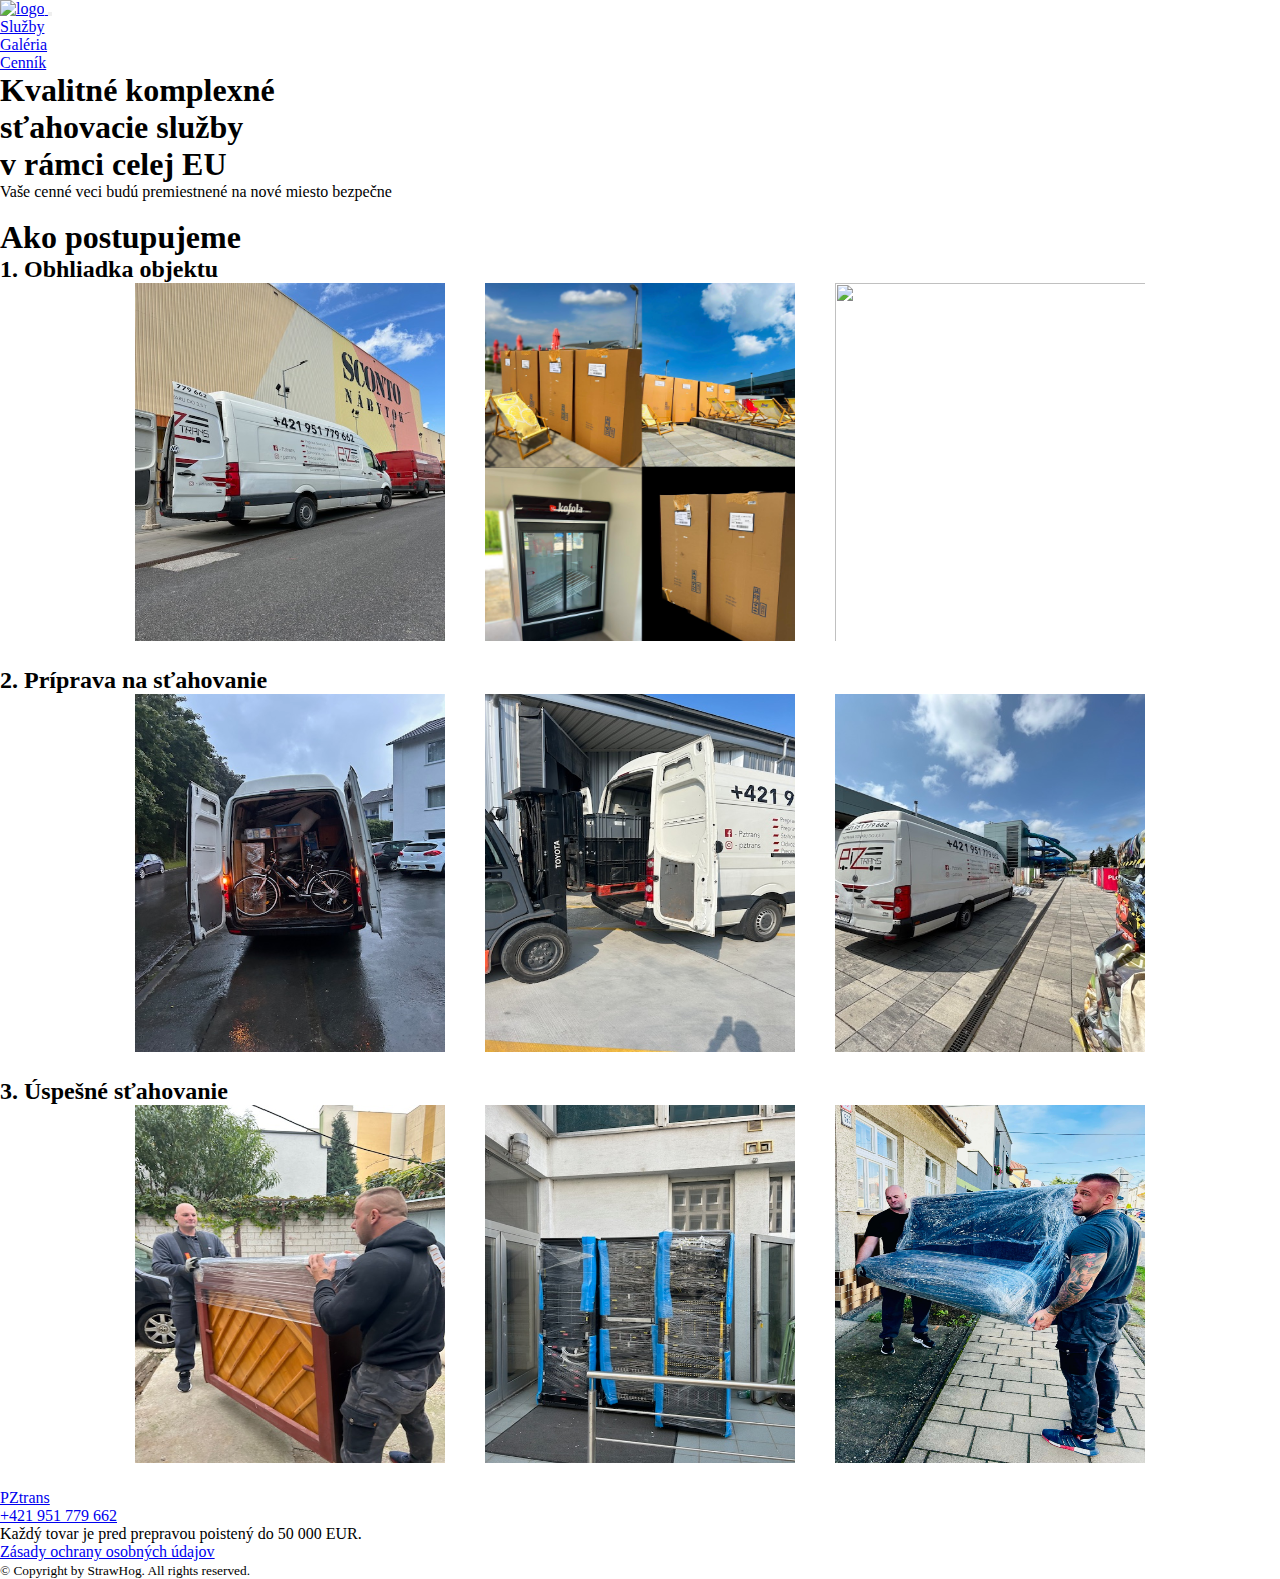
==== gallery.html @ 87ce50bd "add gdpr" ====
<!DOCTYPE html>
<html lang="sk">
<head>
    <meta charset="UTF-8">
    <meta name="viewport" content="width=device-width, initial-scale=1.0">
        
    <title>PZtrans - komplexné sťahovacie služby</title>

    <!--Favicon-->
    <link rel="icon" type="image/jpg" href="/Images/logo_web_pz 1favilogo.png">
    <!--BOOTSTRAP-->
    <link href="https://cdn.jsdelivr.net/npm/bootstrap@5.3.2/dist/css/bootstrap.min.css" rel="stylesheet" integrity="sha384-T3c6CoIi6uLrA9TneNEoa7RxnatzjcDSCmG1MXxSR1GAsXEV/Dwwykc2MPK8M2HN" crossorigin="anonymous">
    <!--BOOTSTRAP ICONS-->
    <link rel="stylesheet" href="https://cdn.jsdelivr.net/npm/bootstrap-icons@1.11.1/font/bootstrap-icons.css">
    <!--LIGHTBOX-->
    <link rel="stylesheet" href="/css/lightbox.min.css">
    <!--CSS-->
    <link rel="stylesheet" href="/css/style.css">
    <!--JS-->
    <script src="/js/lightbox.min.js"></script>
</head>
<body>
    <!--Navigation-->
    <nav class="navbar navbar-expand-lg fs-3 fw-semibold py-4" style="background-color: rgba(255, 255, 255, 0.9);" data-bs-theme="light">
        <div class="container">
            <a href="/index.html" class="navbar-brand">
                <img class="logo" src="/images/logo_web_pz.jpg" alt="logo">
            </a>

            <button class="navbar-toggler mt-4" type="button" data-bs-toggle="collapse" data-bs-target="#navmenu" aria-controls="navbarNav" aria-expanded="false" aria-label="Toggle navigation">
                <span class="navbar-toggler-icon"></span>
              </button>

            <div class="collapse navbar-collapse" id="navmenu">
                <ul class="navbar-nav ms-auto">
                    <li class="nav-item px-3">
                        <a href="/index.html" class="nav-link">Služby</a>
                    </li>
                    <li class="nav-item px-3">
                        <a href="#gallery" class="nav-link">Galéria</a>
                    </li>
                    <li class="nav-item px-3">
                        <a href="/pricelist.html" class="nav-link">Cenník</a>
                    </li>
                </ul>
            </div>

        </div>
    </nav>

    <!--Header-->
    <header class="main-header">
        <div class="bg-dark text-light p-5 text-center">
            <div class="container">
                <div class="d-md-flex align-items-center justify-content-between">
                    <div>
                        <h1 class="text-start">Kvalitné komplexné <br> <span class="text-warning">sťahovacie služby</span> &nbsp; <br> v rámci celej EU</h1>
                        <p class="lead my-4 fs-3 text-start">Vaše cenné veci budú premiestnené na nové miesto <span class="text-warning fw-bold">bezpečne</span></p>
                    </div>
                        <img class="img-fluid w-50 d-none d-sm-block" src="/images/web_FOTO_pz.jpg" alt="">
                </div>
            </div>
        </div>
    </header>

    <!--Gallery-->

    <section class="photo-gallery">
            <h1 class="text-center p-3 bg-warning mb-0 ">Ako postupujeme</h1>
            <h2 class="bg-dark text-light text-center p-2 mb-5">1. Obhliadka objektu</h2>
        <div class="images">
            <div class="one-image">
                <img class="" src="/Images/foto_gallery/IMG_1522.jpg" alt="">
            </div>
            <div class="one-image">
                <img class="d-none d-sm-block" src="/Images/foto_gallery/2a853ccc-2756-42af-b317-bd83599e42b4.JPG" alt="">
            </div>
            <div class="one-image">
                <img class="d-none d-xl-block" src="/Images/foto_gallery/michal-b-66NaCdBrkCs-unsplash.jpg" alt="">
            </div>
        </div>

        <h2 class="bg-dark text-light text-center p-2 mb-5 mt-4">2. Príprava na sťahovanie</h2>
        <div class="images">
            <div class="one-image">
                <img class="" src="/Images/foto_gallery/IMG_1997.jpg" alt="">
            </div>
            <div class="one-image">
                <img class="d-none d-sm-block" src="/Images/foto_gallery/IMG_1865.jpg" alt="">
            </div>
            <div class="one-image">
                <img class="d-none d-xl-block" src="/Images/foto_gallery/IMG_1593.jpg" alt="">
            </div>
        </div>

        <h2 class="bg-dark text-light text-center p-2 mb-5 mt-4">3. Úspešné sťahovanie</h2>
        <div class="images">
            <div class="one-image">
                <img class="" src="/Images/foto_gallery/IMG_2349.jpg" alt="">
            </div>
            <div class="one-image">
                <img class="d-none d-sm-block" src="/Images/foto_gallery/servery pre NDS.jpg" alt="">
            </div>
            <div class="one-image">
                <img class="d-none d-xl-block" src="/Images/foto_gallery/IMG_2360.jpg" alt="">
            </div>
        </div>   
    </section>

    <!--Footer-->
    <footer class="bg-dark py-3 mt-0" id="footer">
        <div class="container text-light text-center">
            <p class="display-5 mb-1"><a href="/index.html" class="text-decoration-none text-white">PZtrans</a></p>
            <p class="fs-3"><a href="tel:+421 951 779 662" class="text-decoration-none text-warning " >+421 951 779 662</a></p>
            <p class="text-white">Každý tovar je pred prepravou poistený do 50 000 EUR.</p>
            <p class="fs-6"><a href="/gdpr.html" class="fw-lighter text-decoration-none text-warning" >Zásady ochrany osobných údajov</a></p>
            <small class="text-white-50">&copy; Copyright by StrawHog. All rights reserved.</small>
        </div>
    </footer>

    <script src="https://cdn.jsdelivr.net/npm/bootstrap@5.3.2/dist/js/bootstrap.bundle.min.js" integrity="sha384-C6RzsynM9kWDrMNeT87bh95OGNyZPhcTNXj1NW7RuBCsyN/o0jlpcV8Qyq46cDfL" crossorigin="anonymous"></script>
    <script src="https://cdn.jsdelivr.net/npm/@popperjs/core@2.11.8/dist/umd/popper.min.js" integrity="sha384-I7E8VVD/ismYTF4hNIPjVp/Zjvgyol6VFvRkX/vR+Vc4jQkC+hVqc2pM8ODewa9r" crossorigin="anonymous"></script>

</body>
</html>
---- css/style.css ----
* {
	margin: 0;
	padding: 0;
	box-sizing: border-box;
}

/** Navigation */

.logo {
	width: 225px;
	position: relative;
	top: -0px;
}

nav ul li a:hover {
	border-bottom: 1px solid red;
	margin-left: 25px;
	text-align: center;
	transition: all 900ms;
}

.center-showcase {
	border-radius: 10px;
	padding: 10px 0;
}

/* Todo: clearfix */ 
.clearfix:after {
    content: "";
    display: table;
    clear: both;
}

/** Gallery */ 

.images {
    display: flex;
    flex-direction: row;
    flex-wrap: wrap;
    justify-content: center;
}

.one-image img {
    width: 350px;
    height: 380px;
    padding: 0 20px 22px;
    transition: all 0.5s;
}

.one-image img:hover {
    transform: scale(1.1);
    /* transition: all 0.5s; */ /*? funguje to rovnako aj bez tohto riadku */
}


/** Pricelist + FORM */

.box {
    margin: 0 auto;
    /* width: 300px; */
    padding: 40px;
    text-align: center;
}

.box h1 {
    color: #000;
    font-weight: 500;
}

.box input[type="text"], .box input[type="email"], textarea{
    border: 2px solid #000;
    background: none;
    display: block;
    margin: 20px auto;
    text-align: center;
    padding: 15px 10px;
    width: 250px ;
    color: #000;
    border-radius: 24px;
    outline: none;
}

.box input[type="text"]:focus, .box input[type="email"]:focus, textarea:focus {
    width: 300px;
    border-color: #ffc107;
    transition: all 0.25s;
}

.box .submit {
    background: none;
    border: 2px solid #000;
    padding: 14px 40px;
    width: 250px;
    border-radius: 24px;
    outline: none;
    color: #000;
    font-weight: 600;
    font-size: larger;
    cursor: pointer;
}

.box .submit:hover {
    background: #ffc107;
}

/* Form result */
.form-result{
    max-width: 30%;
    margin: 0 auto;
    padding: 10px;
    margin-bottom: 20px;
    border-radius: 3px;
    font-weight: 600;
    color: #fff;
}

.success {
    background-color: #239b28;
}

.error {
   background-color: #a01b30; 
}
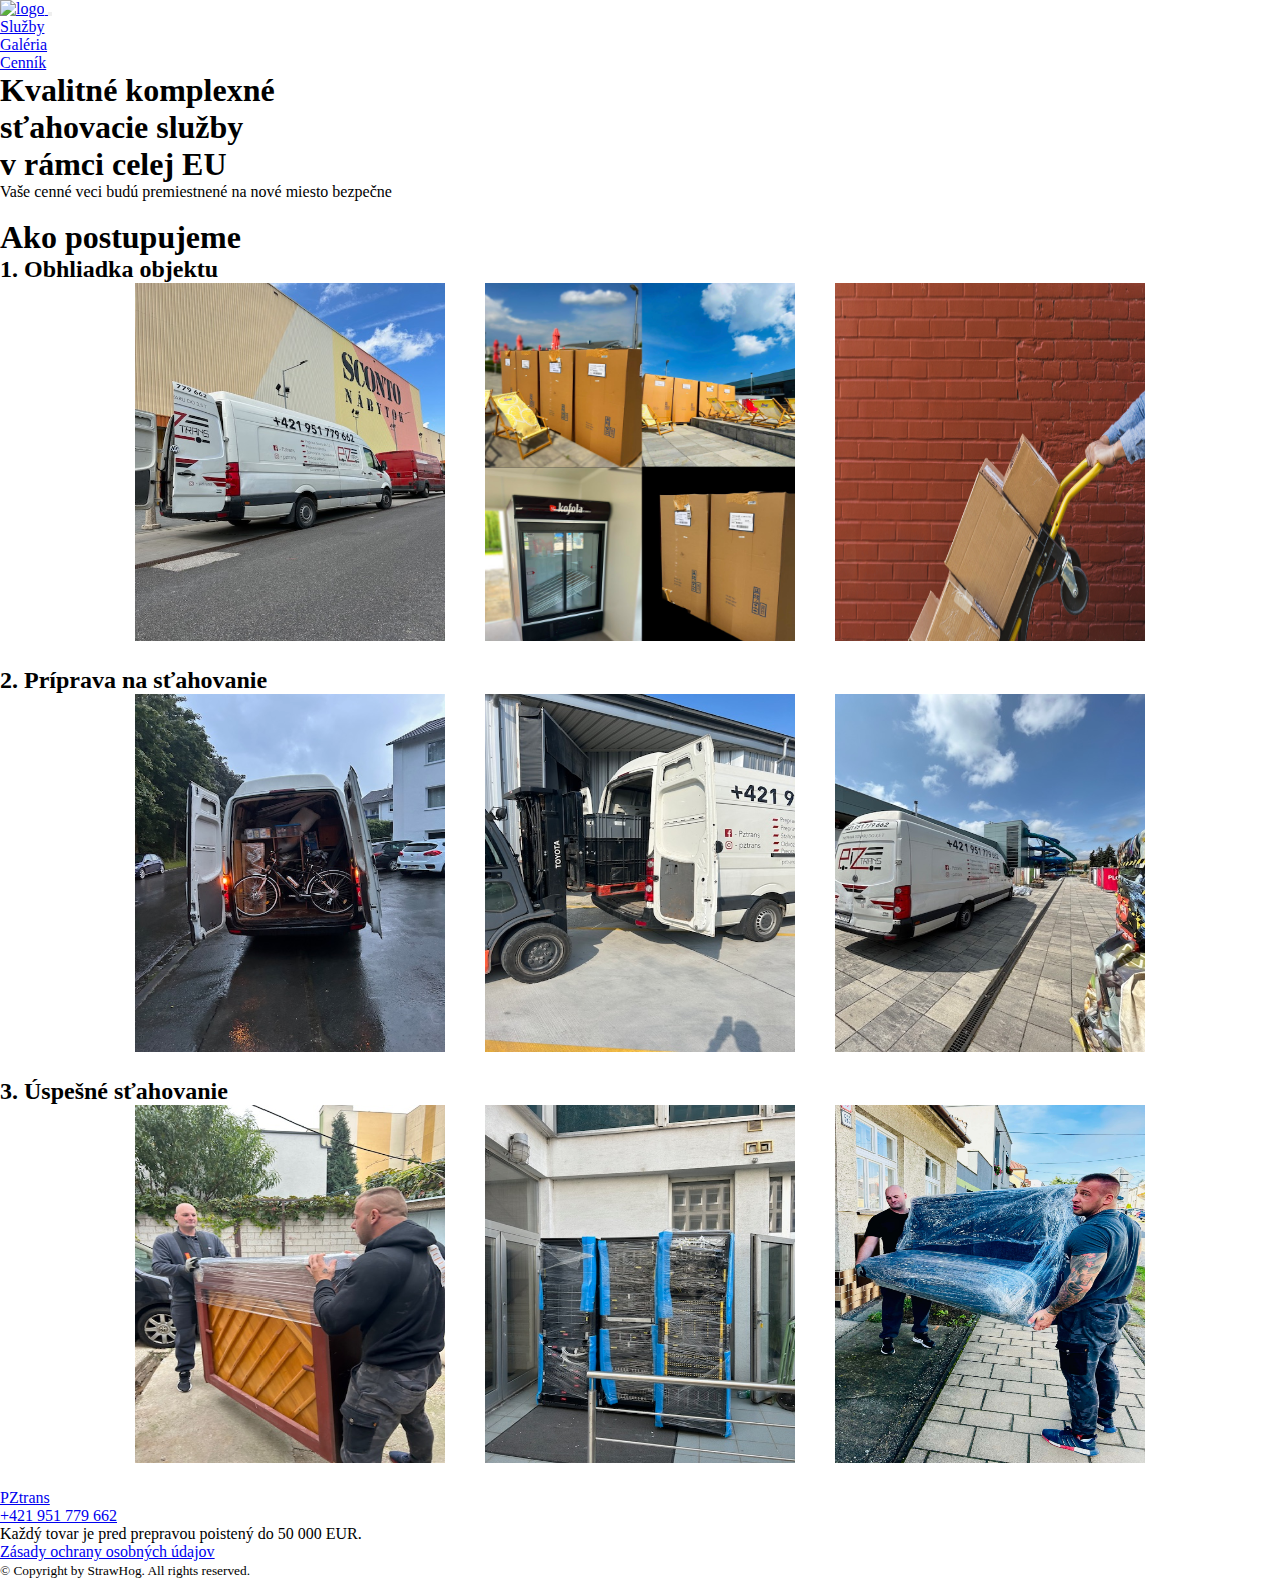
==== commit c1a5cc43: "photo changed" ====
--- a/gallery.html
+++ b/gallery.html
@@ -17,7 +17,7 @@
     <!--CSS-->
     <link rel="stylesheet" href="/css/style.css">
     <!--JS-->
-    <script src="/js/lightbox.min.js"></script>
+    <script src="/js/lightbox-plus-jquery.min.js"></script>
 </head>
 <body>
     <!--Navigation-->
@@ -70,39 +70,39 @@
             <h2 class="bg-dark text-light text-center p-2 mb-5">1. Obhliadka objektu</h2>
         <div class="images">
             <div class="one-image">
-                <img class="" src="/Images/foto_gallery/IMG_1522.jpg" alt="">
+                <a href="/Images/foto_gallery/IMG_1522.jpg" data-lightbox="mygallery" data-title="Preprava tovaru z obchodu až ku Vám domov"><img class="" src="/Images/foto_gallery/IMG_1522.jpg" alt=""></a>
             </div>
             <div class="one-image">
-                <img class="d-none d-sm-block" src="/Images/foto_gallery/2a853ccc-2756-42af-b317-bd83599e42b4.JPG" alt="">
+                <a href="/Images/foto_gallery/2a853ccc-2756-42af-b317-bd83599e42b4.JPG" data-lightbox="mygallery" data-title="Príprava zariadení na prepravu"><img class="d-none d-sm-block" src="/Images/foto_gallery/2a853ccc-2756-42af-b317-bd83599e42b4.JPG" alt=""></a>
             </div>
             <div class="one-image">
-                <img class="d-none d-xl-block" src="/Images/foto_gallery/michal-b-66NaCdBrkCs-unsplash.jpg" alt="">
+                <a href="/Images/foto_gallery/shipping-boxes-on-red-brick-min.jpg" data-lightbox="mygallery" data-title="Vypratávanie objektu"><img class="d-none d-xl-block" src="/Images/foto_gallery/shipping-boxes-on-red-brick-min.jpg" alt=""></a>
             </div>
         </div>
 
         <h2 class="bg-dark text-light text-center p-2 mb-5 mt-4">2. Príprava na sťahovanie</h2>
         <div class="images">
             <div class="one-image">
-                <img class="" src="/Images/foto_gallery/IMG_1997.jpg" alt="">
+                <a href="/Images/foto_gallery/IMG_1997.jpg" data-lightbox="mygallery" data-title="Bezpečná manipulácia"><img class="" src="/Images/foto_gallery/IMG_1997.jpg" alt=""></a>
             </div>
             <div class="one-image">
-                <img class="d-none d-sm-block" src="/Images/foto_gallery/IMG_1865.jpg" alt="">
+                <a href="/Images/foto_gallery/IMG_1865.jpg" data-lightbox="mygallery" data-title="Preprava tovaru"><img class="d-none d-sm-block" src="/Images/foto_gallery/IMG_1865.jpg" alt=""></a>
             </div>
             <div class="one-image">
-                <img class="d-none d-xl-block" src="/Images/foto_gallery/IMG_1593.jpg" alt="">
+                <a href="/Images/foto_gallery/IMG_1593.jpg" data-lightbox="mygallery" data-title="Obhliadka objektu"><img class="d-none d-xl-block" src="/Images/foto_gallery/IMG_1593.jpg" alt=""></a>
             </div>
         </div>
 
         <h2 class="bg-dark text-light text-center p-2 mb-5 mt-4">3. Úspešné sťahovanie</h2>
         <div class="images">
             <div class="one-image">
-                <img class="" src="/Images/foto_gallery/IMG_2349.jpg" alt="">
+                <a href="/Images/foto_gallery/IMG_2349.jpg" data-lightbox="mygallery" data-title="Prenos tovaru"><img class="" src="/Images/foto_gallery/IMG_2349.jpg" alt=""></a>
             </div>
             <div class="one-image">
-                <img class="d-none d-sm-block" src="/Images/foto_gallery/servery pre NDS.jpg" alt="">
+                <a href="/Images/foto_gallery/servery pre NDS.jpg" data-lightbox="mygallery" data-title="Preprava serverov pre NDS"><img class="d-none d-sm-block" src="/Images/foto_gallery/servery pre NDS.jpg" alt=""></a>
             </div>
             <div class="one-image">
-                <img class="d-none d-xl-block" src="/Images/foto_gallery/IMG_2360.jpg" alt="">
+                <a href="/Images/foto_gallery/IMG_2360.jpg" data-lightbox="mygallery" data-title="Preprava tovaru až ku Vám domov"><img class="d-none d-xl-block" src="/Images/foto_gallery/IMG_2360.jpg" alt=""></a>
             </div>
         </div>   
     </section>
--- a/css/style.css
+++ b/css/style.css
@@ -13,10 +13,10 @@
 }
 
 nav ul li a:hover {
-	border-bottom: 1px solid red;
-	margin-left: 25px;
+	border-bottom: 2px solid red;
+	/* margin-left: 25px; */
 	text-align: center;
-	transition: all 900ms;
+	transition: all 300ms;
 }
 
 .center-showcase {
@@ -30,6 +30,26 @@
     display: table;
     clear: both;
 }
+
+.arrows {
+    width: 35px;
+}
+
+@keyframes bounce {
+    0%, 100% {
+      transform: translateY(-25%);
+      animation-timing-function: cubic-bezier(0.8,0,1,1);
+    }
+  
+    50% {
+      transform: none;
+      animation-timing-function: cubic-bezier(0,0,0.2,1);
+    }
+  }
+  
+  .animate-bounce {
+    animation: bounce 1s infinite;
+  }
 
 /** Gallery */ 
 
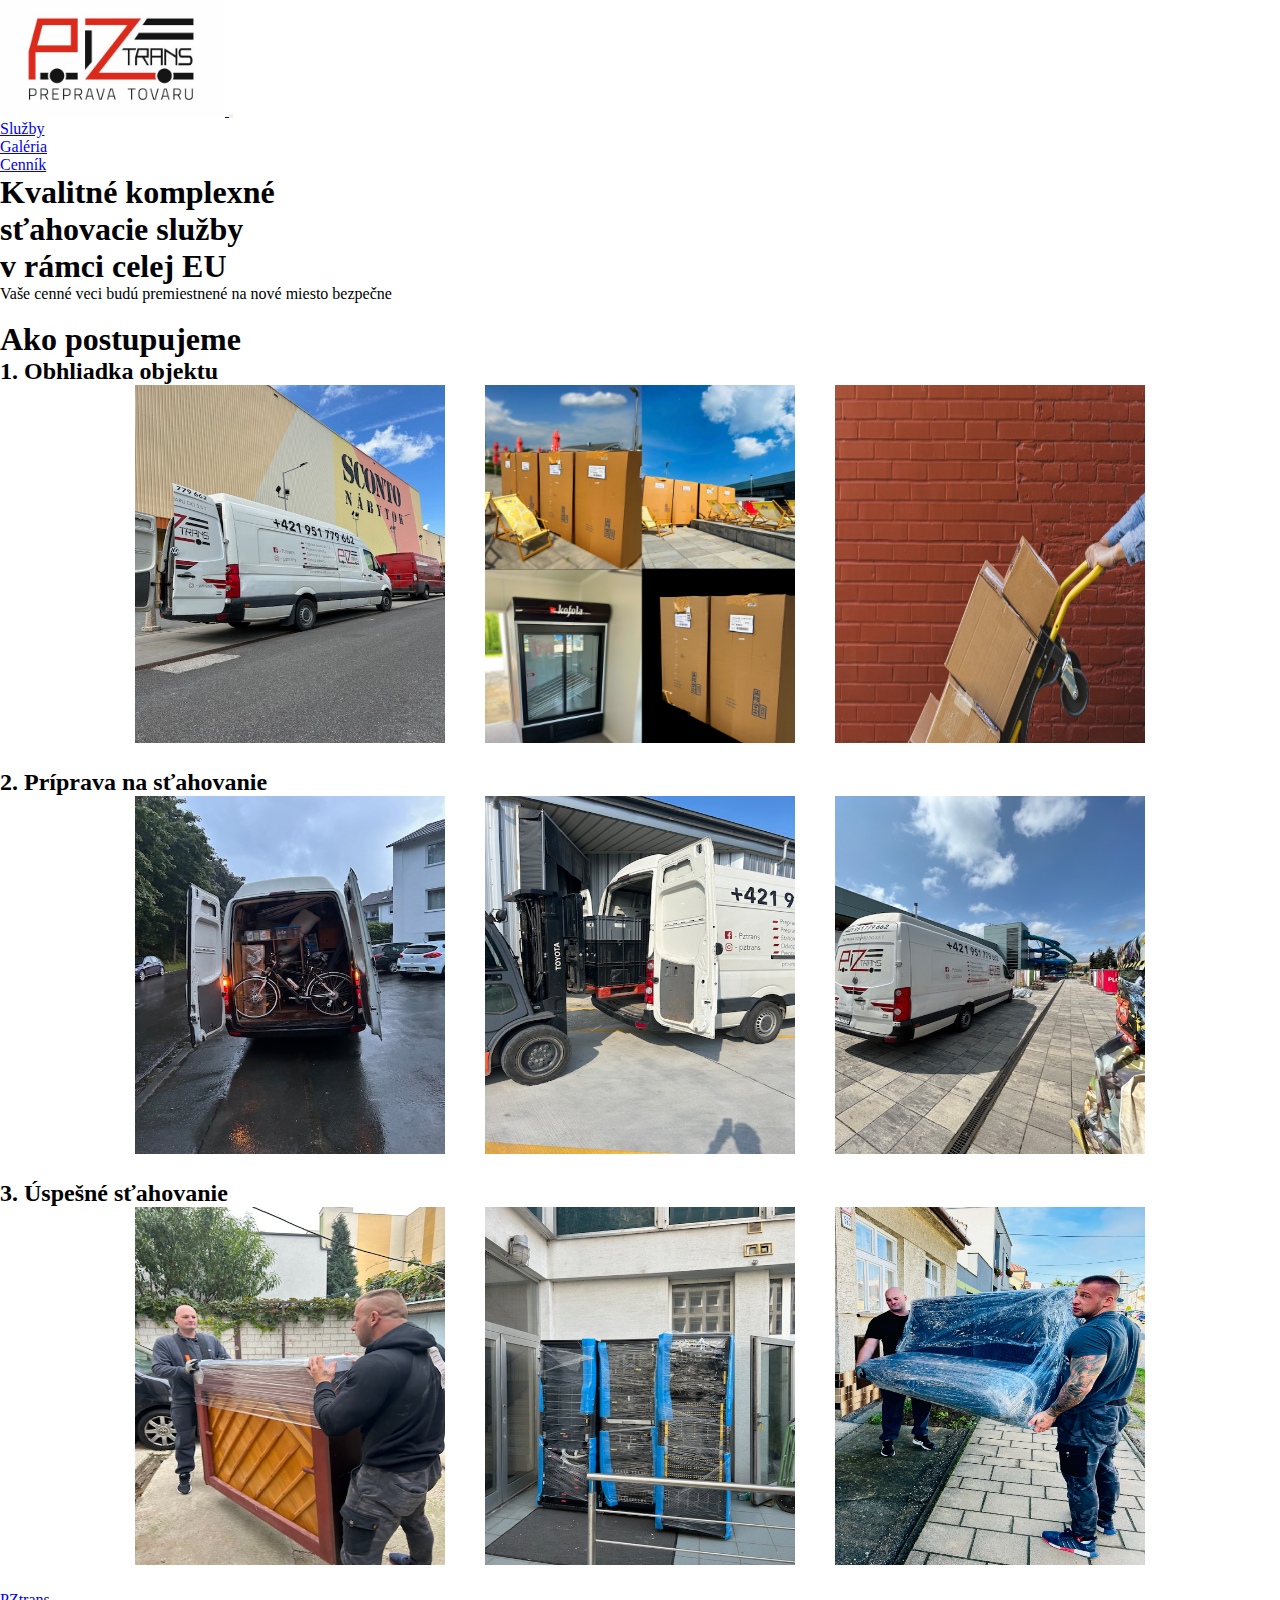
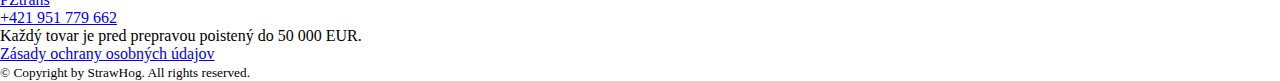
==== commit e555d60b: "images logo path" ====
--- a/gallery.html
+++ b/gallery.html
@@ -23,8 +23,8 @@
     <!--Navigation-->
     <nav class="navbar navbar-expand-lg fs-3 fw-semibold py-4" style="background-color: rgba(255, 255, 255, 0.9);" data-bs-theme="light">
         <div class="container">
-            <a href="/index.html" class="navbar-brand">
-                <img class="logo" src="/images/logo_web_pz.jpg" alt="logo">
+            <a href="/index.php" class="navbar-brand">
+                <img class="logo" src="\Images\logo_web_pz.jpg" alt="logo">
             </a>
 
             <button class="navbar-toggler mt-4" type="button" data-bs-toggle="collapse" data-bs-target="#navmenu" aria-controls="navbarNav" aria-expanded="false" aria-label="Toggle navigation">
@@ -34,13 +34,13 @@
             <div class="collapse navbar-collapse" id="navmenu">
                 <ul class="navbar-nav ms-auto">
                     <li class="nav-item px-3">
-                        <a href="/index.html" class="nav-link">Služby</a>
+                        <a href="/index.php" class="nav-link">Služby</a>
                     </li>
                     <li class="nav-item px-3">
-                        <a href="#gallery" class="nav-link">Galéria</a>
+                        <a href="/gallery.html" class="nav-link">Galéria</a>
                     </li>
                     <li class="nav-item px-3">
-                        <a href="/pricelist.html" class="nav-link">Cenník</a>
+                        <a href="/pricelist.php" class="nav-link">Cenník</a>
                     </li>
                 </ul>
             </div>
@@ -76,7 +76,7 @@
                 <a href="/Images/foto_gallery/2a853ccc-2756-42af-b317-bd83599e42b4.JPG" data-lightbox="mygallery" data-title="Príprava zariadení na prepravu"><img class="d-none d-sm-block" src="/Images/foto_gallery/2a853ccc-2756-42af-b317-bd83599e42b4.JPG" alt=""></a>
             </div>
             <div class="one-image">
-                <a href="/Images/foto_gallery/shipping-boxes-on-red-brick-min.jpg" data-lightbox="mygallery" data-title="Vypratávanie objektu"><img class="d-none d-xl-block" src="/Images/foto_gallery/shipping-boxes-on-red-brick-min.jpg" alt=""></a>
+                <a href="/Images/foto_gallery/shipping-boxes-on-red-brick-min.jpg" data-lightbox="mygallery" data-title="Vypratávanie objektu"><img class="d-none d-xl-block object-fit-cover" src="/Images/foto_gallery/shipping-boxes-on-red-brick-min.jpg" alt=""></a>
             </div>
         </div>
 
@@ -110,7 +110,7 @@
     <!--Footer-->
     <footer class="bg-dark py-3 mt-0" id="footer">
         <div class="container text-light text-center">
-            <p class="display-5 mb-1"><a href="/index.html" class="text-decoration-none text-white">PZtrans</a></p>
+            <p class="display-5 mb-1"><a href="/index.php" class="text-decoration-none text-white">PZtrans</a></p>
             <p class="fs-3"><a href="tel:+421 951 779 662" class="text-decoration-none text-warning " >+421 951 779 662</a></p>
             <p class="text-white">Každý tovar je pred prepravou poistený do 50 000 EUR.</p>
             <p class="fs-6"><a href="/gdpr.html" class="fw-lighter text-decoration-none text-warning" >Zásady ochrany osobných údajov</a></p>
